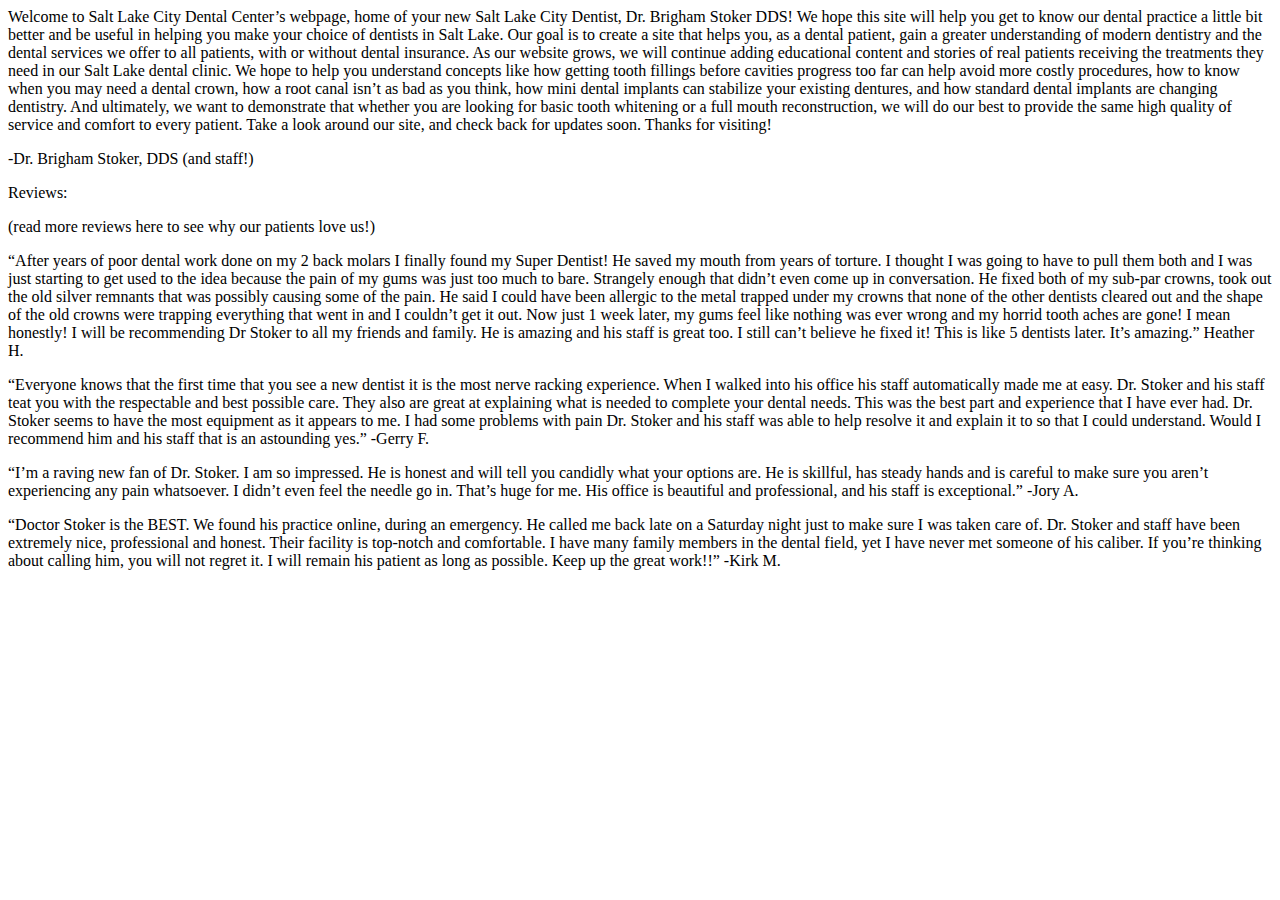
==== day4/SLC Dental Reconstruct/index.html @ f3fa289b "First commit" ====
<html>

<head>
	<title>SLC dental reconstruct</title>
	<link rel="stylesheet" type="text/css" href="styles.css">
</head>

	<header class="homepage-top-bar">
		<nav class="hompage-top-bar-nav"></nav>
	</header>

<body>
	<div class="homepage-main-box">
		<div class="icon-and-nav"></div>
		<div class="carosel"></div>
		<div class="three-info-boxes">
			<div class="info-box-one"></div>
			<div class="info-box-two"></div>
			<div class="info-box-three"></div>
		</div>
		<div class="homepage-main-pic"></div>
		<p>
			Welcome to Salt Lake City Dental Center’s webpage, home of your new 
			Salt Lake City Dentist, Dr. Brigham Stoker DDS! We hope this site 
			will help you get to know our dental practice a little bit better and 
			be useful in helping you make your choice of dentists in Salt Lake. 
			Our goal is to create a site that helps you, as a dental patient, 
			gain a greater understanding of modern dentistry and the dental 
			services we offer to all patients, with or without dental insurance. 
			As our website grows, we will continue adding educational content 
			and stories of real patients receiving the treatments they need in 
			our Salt Lake dental clinic.  We hope to help you understand concepts 
			like how getting tooth fillings before cavities progress too far can 
			help avoid more costly procedures, how to know when you may need a 
			dental crown, how a root canal isn’t as bad as you think, how mini 
			dental implants can stabilize your existing dentures, and how 
			standard dental implants are changing dentistry. And ultimately, we 
			want to demonstrate that whether you are looking for basic tooth 
			whitening or a full mouth reconstruction, we will do our best to 
			provide the same high quality of service and comfort to every patient. 
			Take a look around our site, and check back for updates soon. Thanks 
			for visiting!
		</p>
		<p>-Dr. Brigham Stoker, DDS  (and staff!)</p>
		<p>Reviews:</p>
		<p>(read more reviews here to see why our patients love us!)</p>
		<p>
			“After years of poor dental work done on my 2 back molars I finally 
			found my Super Dentist! He saved my mouth from years of torture. I 
			thought I was going to have to pull them both and I was just starting 
			to get used to the idea because the pain of my gums was just too 
			much to bare. Strangely enough that didn’t even come up in conversation. 
			He fixed both of my sub-par crowns, took out the old silver remnants 
			that was possibly causing some of the pain. He said I could have 
			been allergic to the metal trapped under my crowns that none of the 
			other dentists cleared out and the shape of the old crowns were 
			trapping everything that went in and I couldn’t get it out. Now just 
			1 week later, my gums feel like nothing was ever wrong and my horrid 
			tooth aches are gone! I mean honestly! I will be recommending Dr 
			Stoker to all my friends and family. He is amazing and his staff is 
			great too. I still can’t believe he fixed it! This is like 5 dentists 
			later. It’s amazing.” Heather H.
		</p>
		<p>
			“Everyone knows that the first time that you see a new dentist it is 
			the most nerve racking experience. When I walked into his office his 
			staff automatically made me at easy. Dr. Stoker and his staff teat 
			you with the respectable and best possible care. They also are great 
			at explaining what is needed to complete your dental needs. This was 
			the best part and experience that I have ever had. Dr. Stoker seems 
			to have the most equipment as it appears to me. I had some problems 
			with pain Dr. Stoker and his staff was able to help resolve it and 
			explain it to so that I could understand. Would I recommend him and 
			his staff that is an astounding yes.” -Gerry F.
		</p>
			 “I’m a raving new fan of Dr. Stoker. I am so impressed. He is honest 
			 and will tell you candidly what your options are. He is skillful, 
			 has steady hands and is careful to make sure you aren’t experiencing 
			 any pain whatsoever. I didn’t even feel the needle go in. That’s 
			 huge for me. His office is beautiful and professional, and his staff is exceptional.” -Jory A.
		<p>
			“Doctor Stoker is the BEST. We found his practice online, during 
			an emergency. He called me back late on a Saturday night just to 
			make sure I was taken care of. Dr. Stoker and staff have been 
			extremely nice, professional and honest. Their facility is top-notch 
			and comfortable. I have many family members in the dental field, 
			yet I have never met someone of his caliber. If you’re thinking 
			about calling him, you will not regret it. I will remain his patient 
			as long as possible. Keep up the great work!!” -Kirk M.
		</p>
	</div>

</body>

</html>
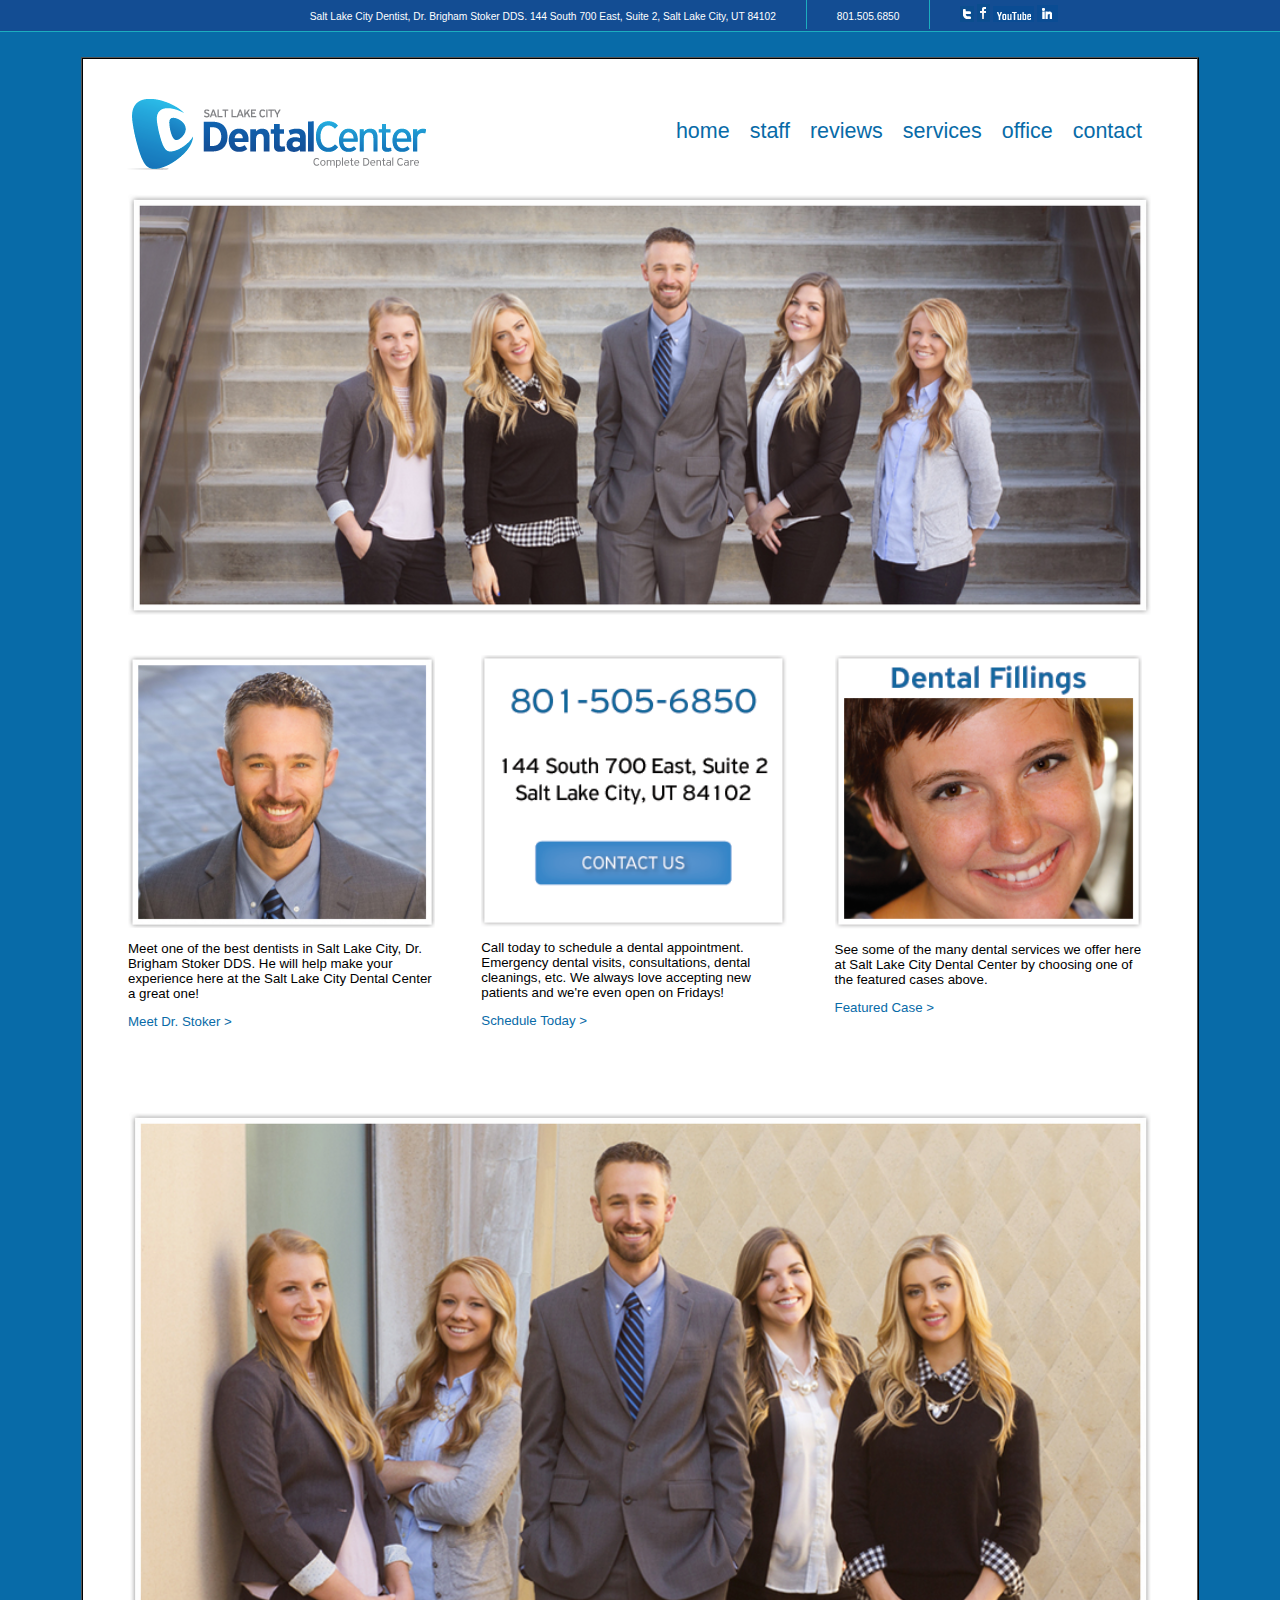
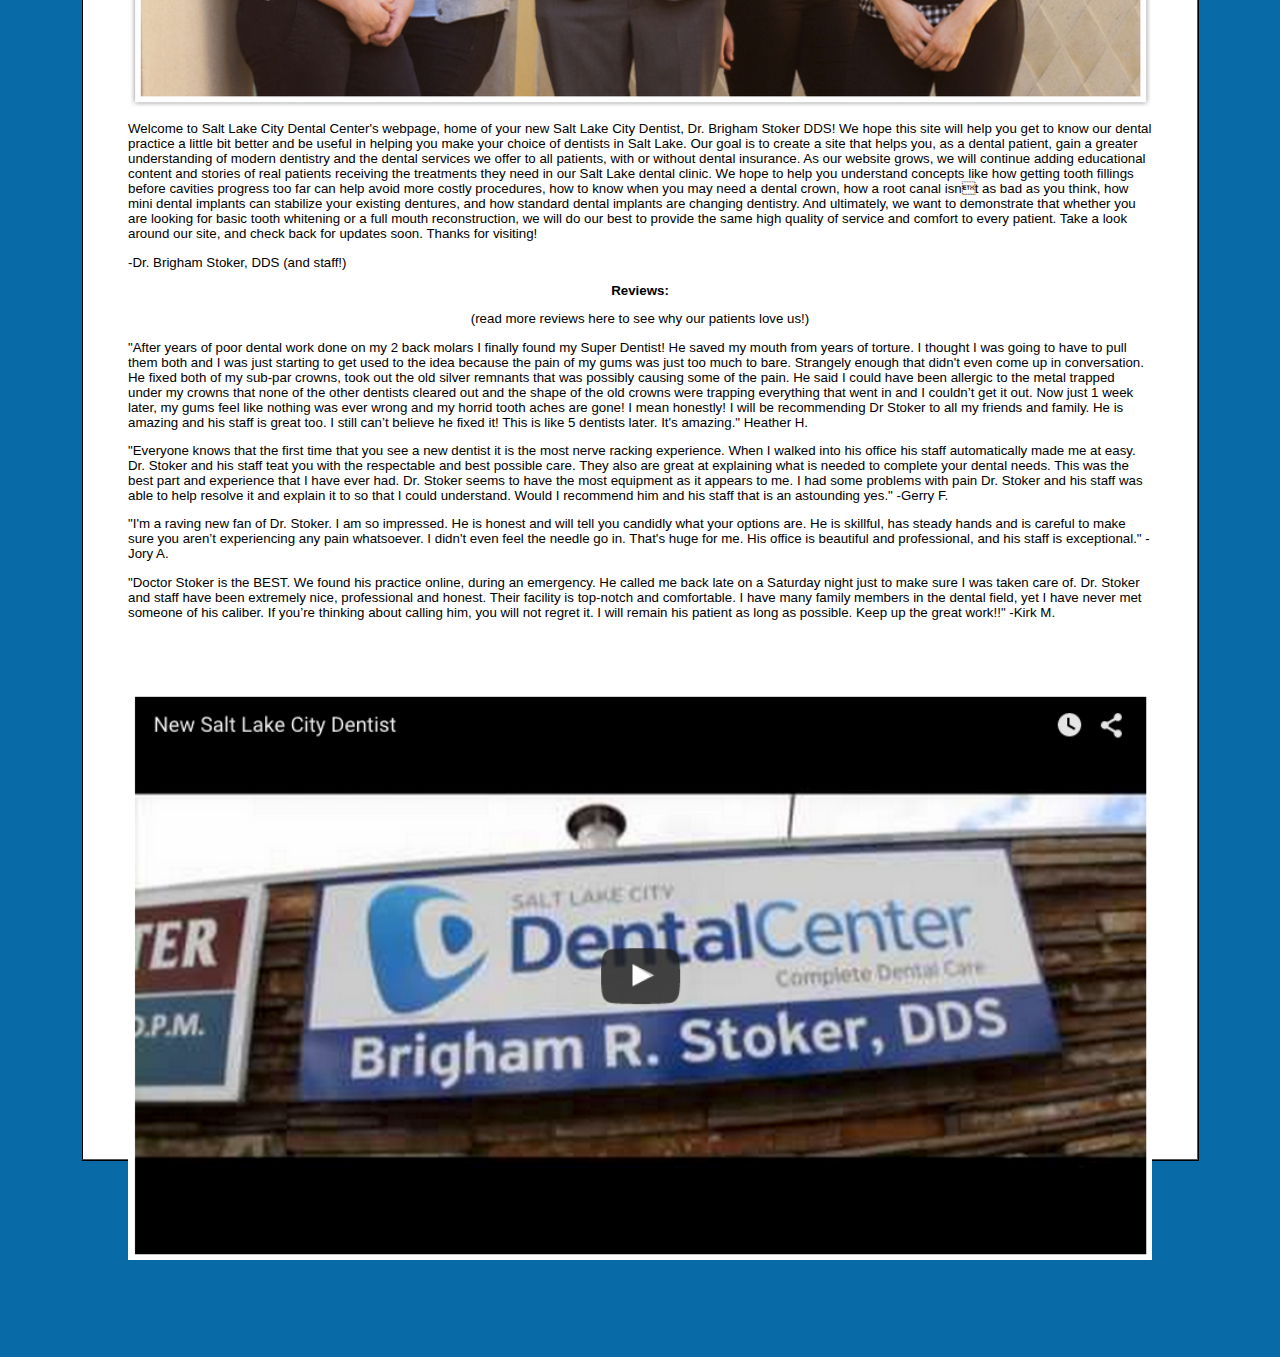
==== commit 1aa046d4: "first commit for DentalCenter project" ====
--- a/day4/SLC Dental Reconstruct/index.html
+++ b/day4/SLC Dental Reconstruct/index.html
@@ -5,51 +5,110 @@
 	<link rel="stylesheet" type="text/css" href="styles.css">
 </head>
 
+<body>
 	<header class="homepage-top-bar">
-		<nav class="hompage-top-bar-nav"></nav>
+			<ul class="homepage-top-bar-nav">
+				<li id="icons">
+					<a href="www.twitter.com"><img src="TwitterLogo.png"><a>
+					<a href="www.facebook.com"><img src="FacebookLogo.png"></a>
+					<a href="www.facebook.com"><img src="youTubeLogo.png"></a>
+					<a href="www.facebook.com"><img src="LinkedInLogo.png"></a>
+				</li>
+				<li>
+					<p>801.505.6850</p>
+				</li>
+				<li>
+					<p>
+						Salt Lake City Dentist, Dr. Brigham Stoker DDS. 144 South 
+						700 East, Suite 2, Salt Lake City, UT 84102
+					</p>
+				</li>
+			</ul>
 	</header>
-
-<body>
+<div class="wrapper">
 	<div class="homepage-main-box">
-		<div class="icon-and-nav"></div>
-		<div class="carosel"></div>
+		<div class="icon-and-nav">
+			<img src="DentalCenterLogo.png">
+			<ul>
+				<li><a href="#">contact</a></li>
+				<li><a href="#">office</a></li>
+				<li><a href="#">services</a></li>
+				<li><a href="#">reviews</a></li>
+				<li><a href="#">staff</a></li>
+				<li><a href="#">home</a></li>
+			</ul>	
+		</div>
+		<div class="carosel">
+			<img src="CaroselPhoto1.png">
+		</div>
 		<div class="three-info-boxes">
-			<div class="info-box-one"></div>
-			<div class="info-box-two"></div>
-			<div class="info-box-three"></div>
+			<div class="info-box left">
+				<img src="infoPic1.png">
+				<p>
+					Meet one of the best dentists in Salt Lake City, Dr. Brigham 
+					Stoker DDS.  He will help make your experience here at the 
+					Salt Lake City Dental Center a great one!
+				</p>
+				<p><a href="#">Meet Dr. Stoker ></a></p>
+			</div>
+			<div class="info-box left">
+				<img src="infoPic2.png">
+				<p>
+					Call today to schedule a dental appointment. Emergency 
+					dental visits, consultations, dental cleanings, etc. We 
+					always love accepting new patients and we&#39re even open 
+					on Fridays!
+				</p>
+				<p><a href="#">Schedule Today ></a></p>
+			</div>
+			<div class="info-box right">
+				<img src="infoPic3.png">
+				<p>
+					See some of the many dental services we offer here at Salt 
+					Lake City Dental Center by choosing one of the featured 
+					cases above.
+				</p>
+				<p><a href="#">Featured Case ></a></p>
+			</div>
 		</div>
-		<div class="homepage-main-pic"></div>
+		<div class="homepage-main-pic">
+			<img src="homepagebottompic.png">
+		</div>
+		<div class="break">
+		<div class="bottom-text">
+			<p class=>
+				Welcome to Salt Lake City Dental Center&#39s webpage, home of your new 
+				Salt Lake City Dentist, Dr. Brigham Stoker DDS! We hope this site 
+				will help you get to know our dental practice a little bit better and 
+				be useful in helping you make your choice of dentists in Salt Lake. 
+				Our goal is to create a site that helps you, as a dental patient, 
+				gain a greater understanding of modern dentistry and the dental 
+				services we offer to all patients, with or without dental insurance. 
+				As our website grows, we will continue adding educational content 
+				and stories of real patients receiving the treatments they need in 
+				our Salt Lake dental clinic.  We hope to help you understand concepts 
+				like how getting tooth fillings before cavities progress too far can 
+				help avoid more costly procedures, how to know when you may need a 
+				dental crown, how a root canal isn&#3t as bad as you think, how mini 
+				dental implants can stabilize your existing dentures, and how 
+				standard dental implants are changing dentistry. And ultimately, we 
+				want to demonstrate that whether you are looking for basic tooth 
+				whitening or a full mouth reconstruction, we will do our best to 
+				provide the same high quality of service and comfort to every patient. 
+				Take a look around our site, and check back for updates soon. Thanks 
+				for visiting!
+			</p>
+		<p>-Dr. Brigham Stoker, DDS  (and staff!)</p>
+		<span class="center bold"><p>Reviews:</p></span>
+		<span class="center">
+			<p>(read more reviews here to see why our patients love us!)</p>
+		</span>
 		<p>
-			Welcome to Salt Lake City Dental Center’s webpage, home of your new 
-			Salt Lake City Dentist, Dr. Brigham Stoker DDS! We hope this site 
-			will help you get to know our dental practice a little bit better and 
-			be useful in helping you make your choice of dentists in Salt Lake. 
-			Our goal is to create a site that helps you, as a dental patient, 
-			gain a greater understanding of modern dentistry and the dental 
-			services we offer to all patients, with or without dental insurance. 
-			As our website grows, we will continue adding educational content 
-			and stories of real patients receiving the treatments they need in 
-			our Salt Lake dental clinic.  We hope to help you understand concepts 
-			like how getting tooth fillings before cavities progress too far can 
-			help avoid more costly procedures, how to know when you may need a 
-			dental crown, how a root canal isn’t as bad as you think, how mini 
-			dental implants can stabilize your existing dentures, and how 
-			standard dental implants are changing dentistry. And ultimately, we 
-			want to demonstrate that whether you are looking for basic tooth 
-			whitening or a full mouth reconstruction, we will do our best to 
-			provide the same high quality of service and comfort to every patient. 
-			Take a look around our site, and check back for updates soon. Thanks 
-			for visiting!
-		</p>
-		<p>-Dr. Brigham Stoker, DDS  (and staff!)</p>
-		<p>Reviews:</p>
-		<p>(read more reviews here to see why our patients love us!)</p>
-		<p>
-			“After years of poor dental work done on my 2 back molars I finally 
+			&quot;After years of poor dental work done on my 2 back molars I finally 
 			found my Super Dentist! He saved my mouth from years of torture. I 
 			thought I was going to have to pull them both and I was just starting 
 			to get used to the idea because the pain of my gums was just too 
-			much to bare. Strangely enough that didn’t even come up in conversation. 
+			much to bare. Strangely enough that didn&#39t even come up in conversation. 
 			He fixed both of my sub-par crowns, took out the old silver remnants 
 			that was possibly causing some of the pain. He said I could have 
 			been allergic to the metal trapped under my crowns that none of the 
@@ -59,10 +118,10 @@
 			tooth aches are gone! I mean honestly! I will be recommending Dr 
 			Stoker to all my friends and family. He is amazing and his staff is 
 			great too. I still can’t believe he fixed it! This is like 5 dentists 
-			later. It’s amazing.” Heather H.
+			later. It&#39s amazing.&quot; Heather H.
 		</p>
 		<p>
-			“Everyone knows that the first time that you see a new dentist it is 
+			&quot;Everyone knows that the first time that you see a new dentist it is 
 			the most nerve racking experience. When I walked into his office his 
 			staff automatically made me at easy. Dr. Stoker and his staff teat 
 			you with the respectable and best possible care. They also are great 
@@ -71,24 +130,30 @@
 			to have the most equipment as it appears to me. I had some problems 
 			with pain Dr. Stoker and his staff was able to help resolve it and 
 			explain it to so that I could understand. Would I recommend him and 
-			his staff that is an astounding yes.” -Gerry F.
+			his staff that is an astounding yes.&quot; -Gerry F.
 		</p>
-			 “I’m a raving new fan of Dr. Stoker. I am so impressed. He is honest 
+			 &quot;I&#39m a raving new fan of Dr. Stoker. I am so impressed. He is honest 
 			 and will tell you candidly what your options are. He is skillful, 
 			 has steady hands and is careful to make sure you aren’t experiencing 
-			 any pain whatsoever. I didn’t even feel the needle go in. That’s 
-			 huge for me. His office is beautiful and professional, and his staff is exceptional.” -Jory A.
+			 any pain whatsoever. I didn&#39t even feel the needle go in. That&#39s 
+			 huge for me. His office is beautiful and professional, and his staff 
+			 is exceptional.&quot; -Jory A.
 		<p>
-			“Doctor Stoker is the BEST. We found his practice online, during 
+			&quot;Doctor Stoker is the BEST. We found his practice online, during 
 			an emergency. He called me back late on a Saturday night just to 
 			make sure I was taken care of. Dr. Stoker and staff have been 
 			extremely nice, professional and honest. Their facility is top-notch 
 			and comfortable. I have many family members in the dental field, 
 			yet I have never met someone of his caliber. If you’re thinking 
 			about calling him, you will not regret it. I will remain his patient 
-			as long as possible. Keep up the great work!!” -Kirk M.
+			as long as possible. Keep up the great work!!&quot; -Kirk M.
 		</p>
 	</div>
+		<div class="homepage-video">
+			<img src="bottomvideo.png">
+		</div>
+	</div>
+</div>
 
 </body>
 
--- a/day4/SLC Dental Reconstruct/styles.css
+++ b/day4/SLC Dental Reconstruct/styles.css
@@ -0,0 +1,168 @@
+html, body {
+	width: 100%;
+	background-color: #086ba8;
+	font-family: sans-serif;
+	font-size: .8em;
+	padding: 0;
+	margin: 0;
+}
+
+.wrapper {
+	margin: 0 auto;
+	width: 100%;
+	height: 2900px;
+}
+
+.homepage-top-bar-nav {
+	list-style-type: none;
+	padding: 0;
+	margin: 0;
+	width: 85%;
+}
+
+	.homepage-top-bar-nav li {
+		padding: 4px 30px 0 30px;
+		float: right;
+		border-right: 1px solid #1caebf;
+		color: white;
+		line-height: 5px;
+		font-weight: 200;
+}
+
+.homepage-top-bar {
+	height: 3em;
+	width: 100%;
+	margin: 0;
+	background-color: #134d93;
+	border-bottom: 1px solid #1caebf;
+}
+
+#icons {
+	border-right: #134d93;
+}
+
+.homepage-main-box {
+	width: 80%;
+	height: 90%;
+	margin: 0 auto;
+	background-color: white;
+	margin-top: 2%; 
+	border-radius: 1px;
+	border: 2px ridge black;
+	padding: 45px;
+}
+
+	.icon-and-nav img {
+		float: left;
+		margin: -20px 0 0 -10px;
+	}
+
+	.icon-and-nav ul {
+		list-style-type: none;
+		padding: 0;
+		margin: 0;
+	}
+
+	.icon-and-nav ul li {
+		float: right;
+		margin-top: 15px;
+		padding: 0 10px;
+		font-size: 2.1em;
+		font-weight: 50;
+		color: #086ba8;
+	}
+
+a {
+	text-decoration: none;
+	color: #086ba8;
+}
+
+.carosel img {
+	width: 100%;
+	margin-top: 10px;
+}
+
+.info-box {
+	width: 30%;
+	height: 16%;
+	margin: 40px 0px;
+}
+		
+	.info-box p {
+		font-size: 1.3em;
+		font-weight: 100;
+	}
+
+	.info-box img {
+		width: 100%;
+	}
+
+.left {
+	float: left;
+	margin-right: 4.5%;
+}
+
+.right {
+	float: right;
+	margin-right: 1%;
+}
+
+.link a {
+	font-weight: bold;
+}
+
+.break {
+	clear: both;
+}
+
+.bottom-text {
+	text-align: left;
+	font-size: 1.3em;
+	font-weight: 100px;
+	margin-bottom: 7%;
+}
+
+	.homepage-main-pic img {
+		width: 100%
+	}
+
+	.homepage-video img {
+		width: 100%;
+	}
+
+.center {
+	text-align: center;
+}
+
+.bold {
+	font-weight: bold;
+}
+
+@media all and (min-width 1200px) {
+	.wrapper {
+		margin: 0 auto;
+		width: 1240px;
+		height: 2900px;
+	}
+}
+
+@media all and (max-width: 1200px min-width: 860px) {
+
+		.icon-and-nav ul li {
+			float: right;
+			margin-top: 15px;
+			padding: 0 8px;
+			font-size: 0.9em;
+		}
+}
+
+@media all and (max-width: 860px min-width: 500px) {
+	.left {
+	margin-right: 4.5%;
+}
+
+	.right {
+	margin-right: 4.5%;
+}
+}
+
